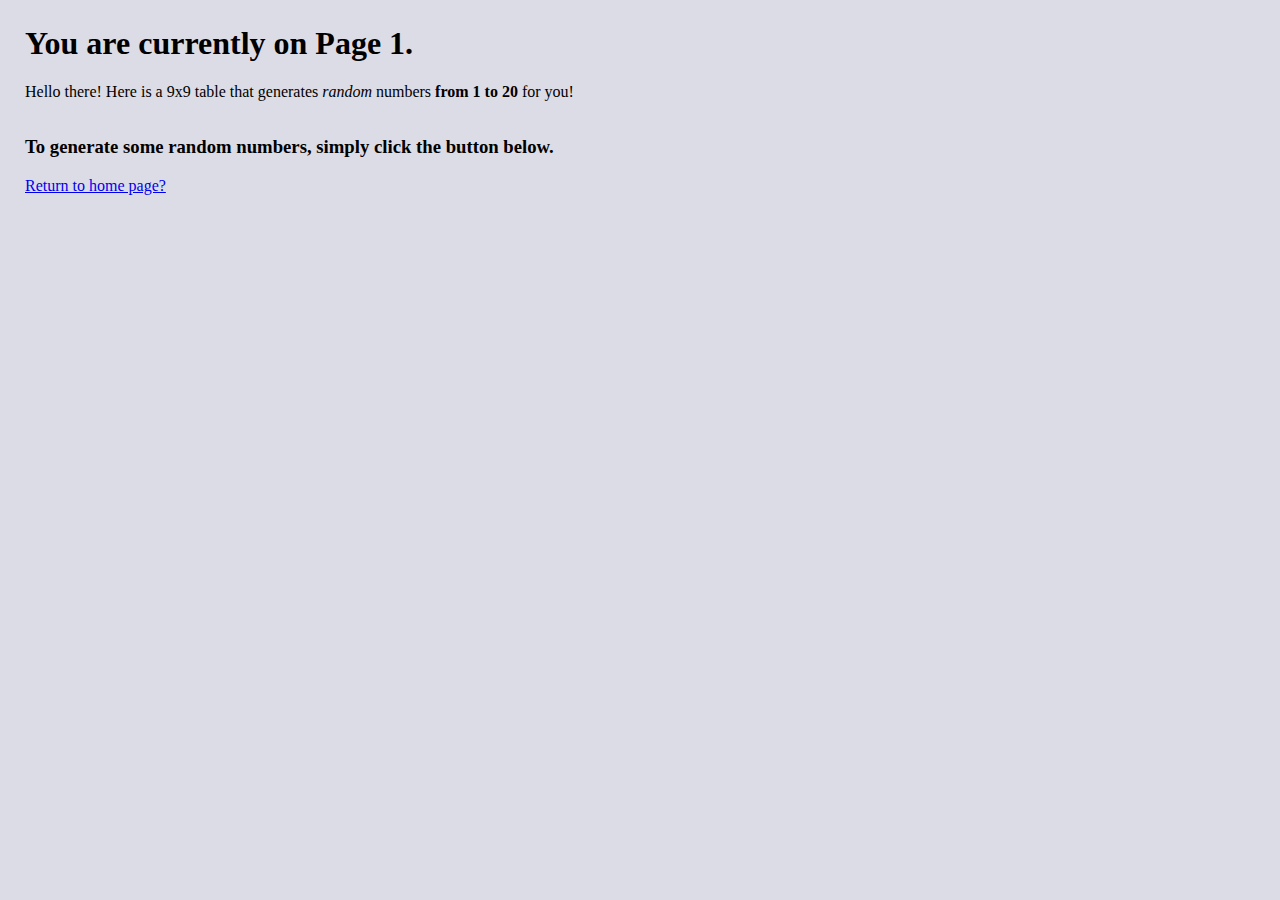
==== page1.html @ 1e32ca0c "Fulfilled project requirements for Homepage" ====
<!DOCTYPE html>
<html>
    <head>
        <link rel="stylesheet" href="styles.css">
    </head>
    <title>Page 1</title>
    
    <h1> You are currently on Page 1.</h1>
    <p> Hello there! Here is a 9x9 table that generates <em>random</em> numbers <strong>from 1 to 20</strong> for you!</p>


    <table>
        
    </table>


    <h3>To generate some random numbers, simply click the button below.</h3>

    <a href="index.html"> Return to home page? </a>
</html>
---- styles.css ----
body {
    background-color: rgb(220, 220, 230);
    margin: 25px;
}

ol {
  line-height: .5em;
}

.img-center {
    margin-left: auto;
    margin-right: auto;
}

table {
    border-spacing: 50px;
}

.txt-center {
    text-align: center;
}

.center {
    width: 15%;
    margin: auto;
    
}
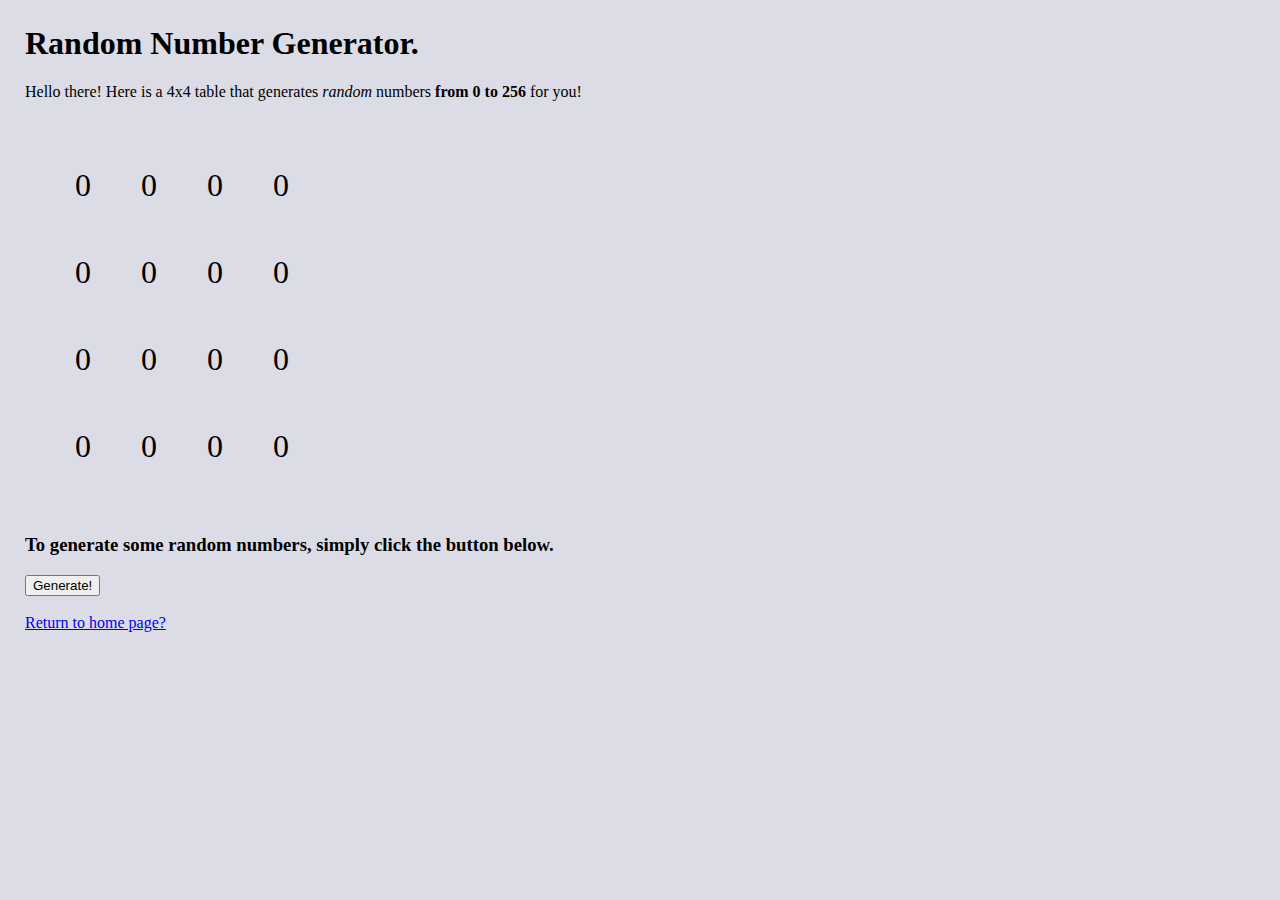
==== commit 36ee6a89: "Implemented random number generator and fixed css file path" ====
--- a/page1.html
+++ b/page1.html
@@ -1,20 +1,59 @@
 <!DOCTYPE html>
 <html>
     <head>
-        <link rel="stylesheet" href="styles.css">
+        <link rel="stylesheet" href="css/styles.css">
+        <title> Random number generator </title>
+       
     </head>
-    <title>Page 1</title>
     
-    <h1> You are currently on Page 1.</h1>
-    <p> Hello there! Here is a 9x9 table that generates <em>random</em> numbers <strong>from 1 to 20</strong> for you!</p>
 
+    <body>
+        
 
-    <table>
-        
-    </table>
+        <h1> Random Number Generator.</h1>
+        <p> Hello there! Here is a 4x4 table that generates <em>random</em> numbers <strong>from 0 to 256</strong> for you!</p>
+    
+    
+        <div class="matrix">
+            <table id="rnd-table">
+                <tr>
+                    <td>0</td>
+                    <td>0</td>
+                    <td>0</td>
+                    <td>0</td>
+                </tr>
+                <tr>
+                    <td>0</td>
+                    <td>0</td>
+                    <td>0</td>
+                    <td>0</td>
+                </tr>
+                <tr>
+                    <td>0</td>
+                    <td>0</td>
+                    <td>0</td>
+                    <td>0</td>
+                </tr>
+                <tr>
+                    <td>0</td>
+                    <td>0</td>
+                    <td>0</td>
+                    <td>0</td>
+                </tr>
+            </table>
+        </div>
+       
+    
+    
+        <h3>To generate some random numbers, simply click the button below.</h3>
+    
+        <button id="rnd-button">Generate!</button>
+        <br><br>
+        <a href="index.html"> Return to home page? </a>     
 
+        <script src="js/numbergen.js"></script>
+    </body>
 
-    <h3>To generate some random numbers, simply click the button below.</h3>
-
-    <a href="index.html"> Return to home page? </a>
+    
+   
 </html>--- a/css/styles.css
+++ b/css/styles.css
@@ -0,0 +1,34 @@
+body {
+    background-color: rgb(220, 220, 230);
+    margin: 25px;
+}
+
+ol {
+  line-height: .5em;
+}
+
+.img-center {
+    margin-left: auto;
+    margin-right: auto;
+}
+
+table {
+    border-spacing: 50px;
+}
+
+.txt-center {
+    text-align: center;
+}
+
+.center {
+    width: 15%;
+    margin: auto;
+    
+}
+
+.matrix, table,tr,td {
+   padding: 0px;
+   text-align: center;
+   font-size: xx-large;
+}
+
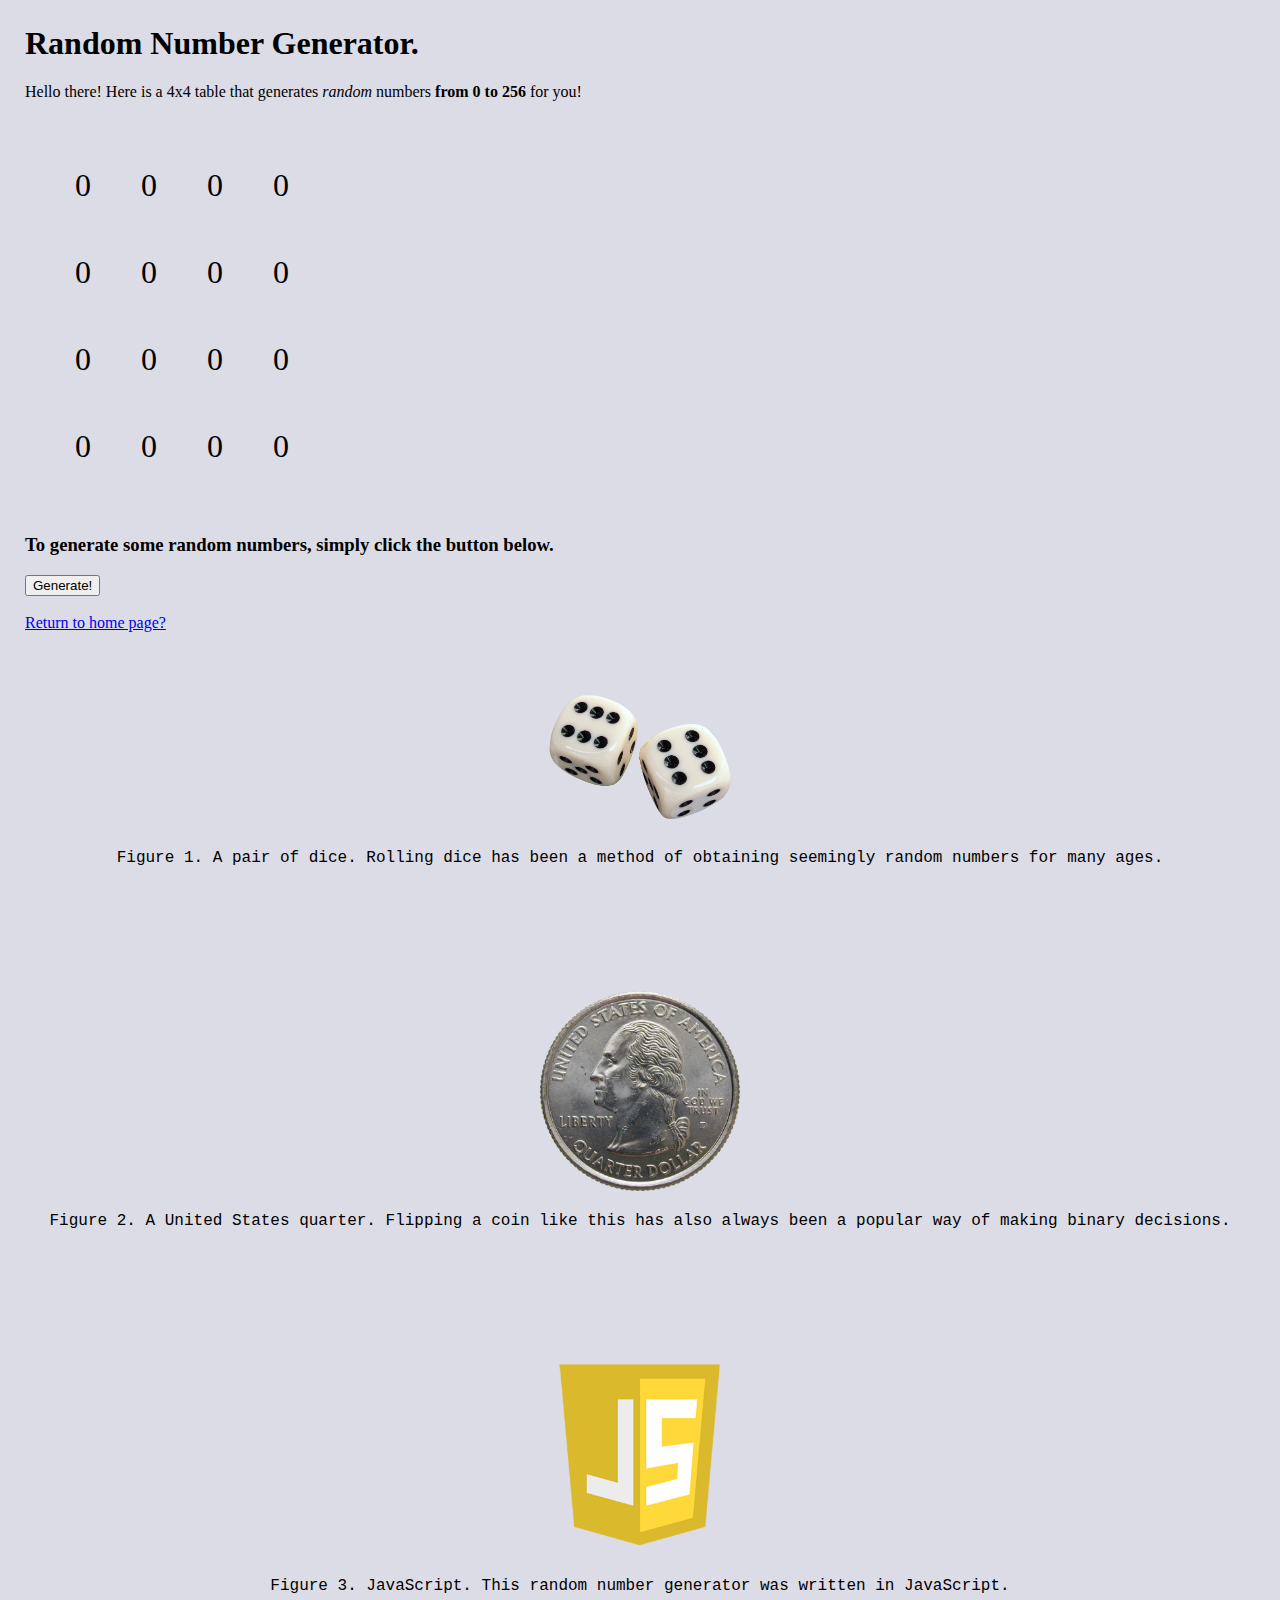
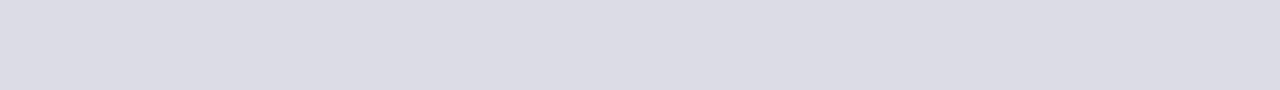
==== commit c835b2ff: "In random number generator page, added 3 images with captions." ====
--- a/page1.html
+++ b/page1.html
@@ -1,59 +1,90 @@
 <!DOCTYPE html>
 <html>
-    <head>
-        <link rel="stylesheet" href="css/styles.css">
-        <title> Random number generator </title>
-       
-    </head>
-    
 
-    <body>
-        
+<head>
+    <link rel="stylesheet" href="css/styles.css">
+    <title> Random number generator </title>
 
-        <h1> Random Number Generator.</h1>
-        <p> Hello there! Here is a 4x4 table that generates <em>random</em> numbers <strong>from 0 to 256</strong> for you!</p>
-    
-    
-        <div class="matrix">
-            <table id="rnd-table">
-                <tr>
-                    <td>0</td>
-                    <td>0</td>
-                    <td>0</td>
-                    <td>0</td>
-                </tr>
-                <tr>
-                    <td>0</td>
-                    <td>0</td>
-                    <td>0</td>
-                    <td>0</td>
-                </tr>
-                <tr>
-                    <td>0</td>
-                    <td>0</td>
-                    <td>0</td>
-                    <td>0</td>
-                </tr>
-                <tr>
-                    <td>0</td>
-                    <td>0</td>
-                    <td>0</td>
-                    <td>0</td>
-                </tr>
-            </table>
-        </div>
-       
-    
-    
-        <h3>To generate some random numbers, simply click the button below.</h3>
-    
-        <button id="rnd-button">Generate!</button>
-        <br><br>
-        <a href="index.html"> Return to home page? </a>     
+</head>
 
-        <script src="js/numbergen.js"></script>
-    </body>
 
-    
-   
+<body>
+
+
+    <h1> Random Number Generator.</h1>
+    <p> Hello there! Here is a 4x4 table that generates <em>random</em> numbers <strong>from 0 to 256</strong> for you!
+    </p>
+
+
+    <div class="matrix">
+        <table id="rnd-table">
+            <tr>
+                <td>0</td>
+                <td>0</td>
+                <td>0</td>
+                <td>0</td>
+            </tr>
+            <tr>
+                <td>0</td>
+                <td>0</td>
+                <td>0</td>
+                <td>0</td>
+            </tr>
+            <tr>
+                <td>0</td>
+                <td>0</td>
+                <td>0</td>
+                <td>0</td>
+            </tr>
+            <tr>
+                <td>0</td>
+                <td>0</td>
+                <td>0</td>
+                <td>0</td>
+            </tr>
+        </table>
+    </div>
+
+
+
+    <h3>To generate some random numbers, simply click the button below.</h3>
+
+    <button id="rnd-button">Generate!</button>
+    <br><br>
+    <a href="index.html"> Return to home page? </a>
+
+    <div class="pic-caption">
+        <br><br><br>
+        <td><img src="images/die.png" alt="images/die.png" width="200"></td>
+        <p>Figure 1. A pair of dice. Rolling dice has been a method of obtaining seemingly random numbers for many ages.
+        </p>
+        <br><br><br>
+    </div>
+
+    <div class="pic-caption">
+        <br><br><br>
+        <td><img src="images/quarter.png" alt="images/quarter.png" width="200"></td>
+        <p>Figure 2. A United States quarter. Flipping a coin like this has also always been a popular way of making
+            binary decisions.</p>
+        <br><br><br>
+    </div>
+
+    <div class="pic-caption">
+        <br><br><br>
+        <td><img src="images/js.png" alt="images/js.png" width="360"></td>
+        <p>Figure 3. JavaScript. This random number generator was written in JavaScript.</p>
+        <br><br><br>
+    </div>
+
+
+
+
+
+
+
+    <script src="js/numbergen.js"></script>
+</body>
+
+
+
 </html>--- a/css/styles.css
+++ b/css/styles.css
@@ -32,3 +32,8 @@
    font-size: xx-large;
 }
 
+.pic-caption {
+    text-align: center;
+    font-family: 'Courier New', Courier, monospace;
+}
+
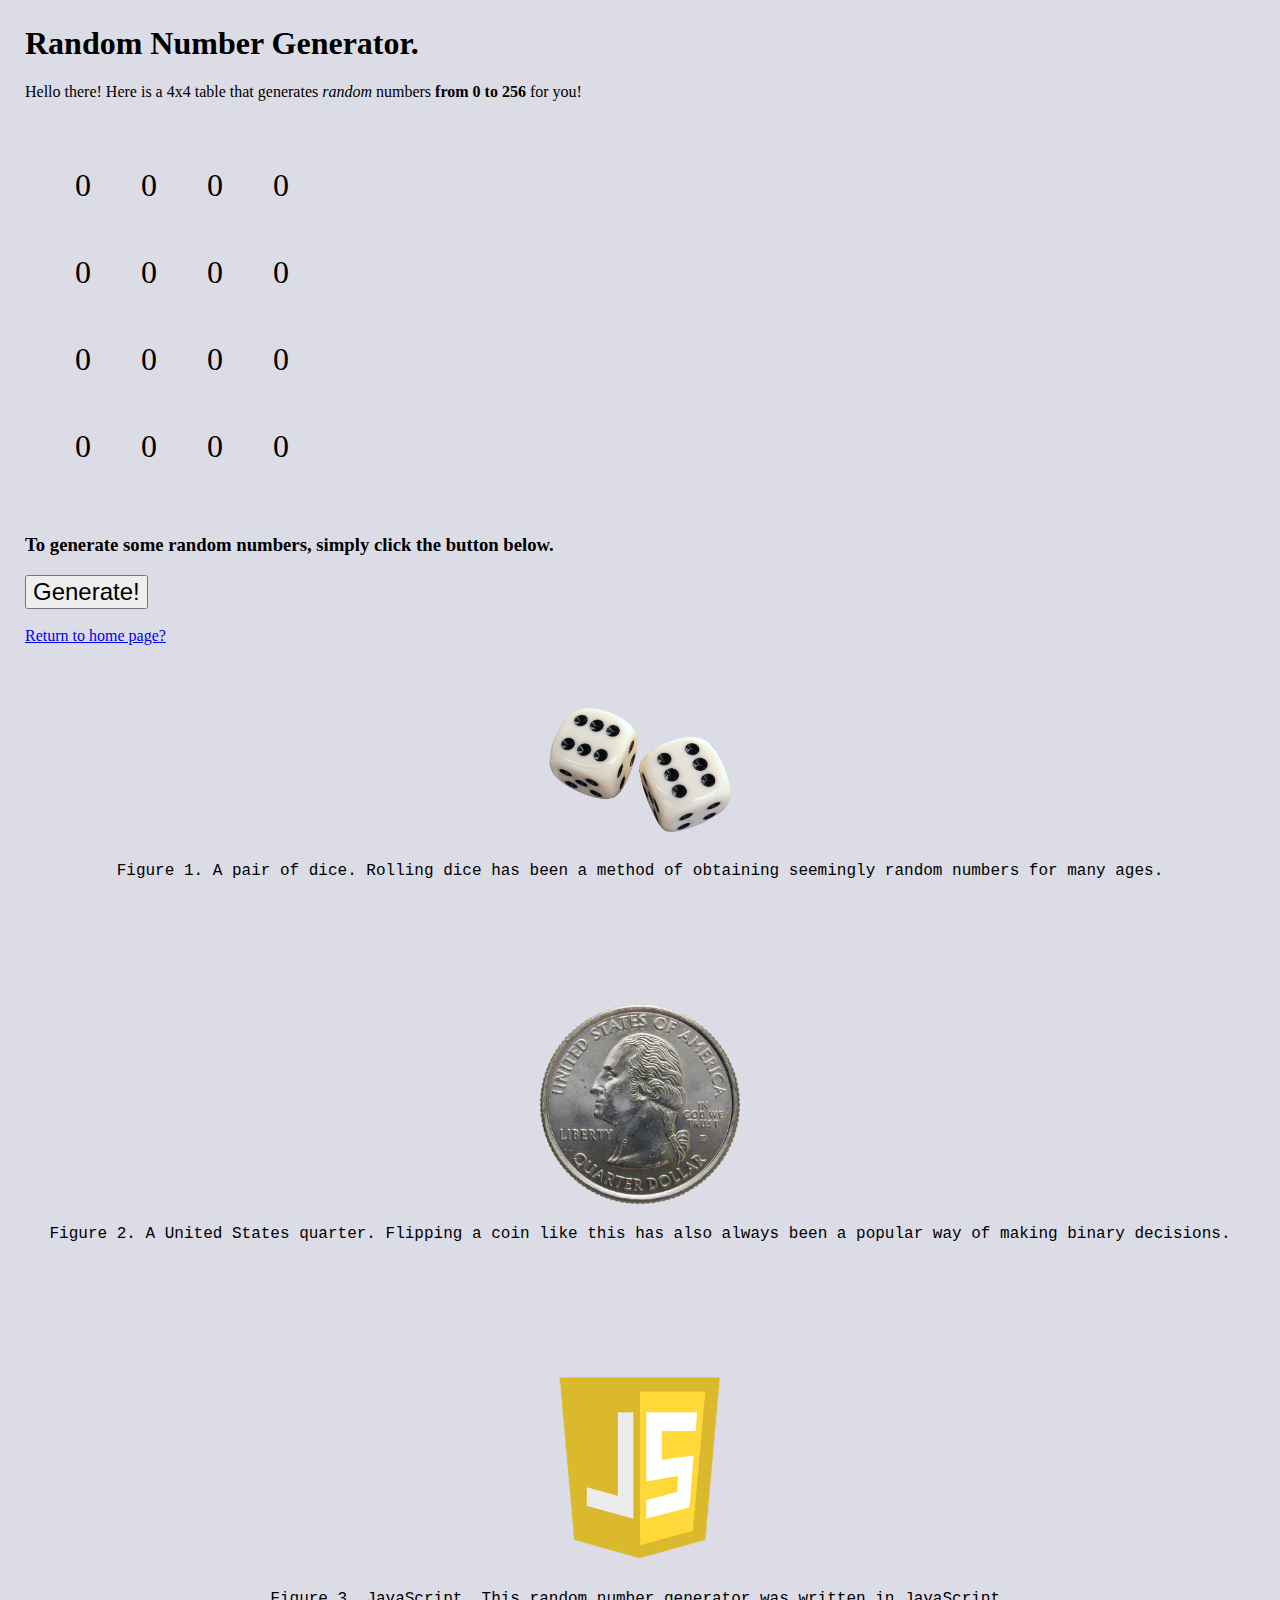
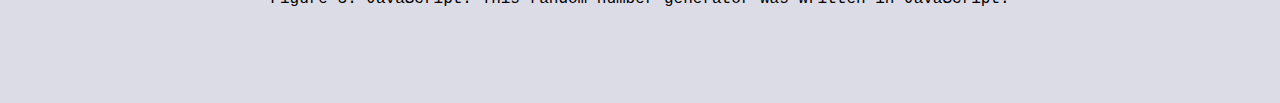
==== commit 24f1fba0: "Implement team score keeper system" ====
--- a/page1.html
+++ b/page1.html
@@ -6,7 +6,6 @@
     <title> Random number generator </title>
 
 </head>
-
 
 <body>
 
@@ -17,7 +16,7 @@
 
 
     <div class="matrix">
-        <table id="rnd-table">
+        <table class="table-space-out" id="rnd-table">
             <tr>
                 <td>0</td>
                 <td>0</td>
@@ -49,7 +48,10 @@
 
     <h3>To generate some random numbers, simply click the button below.</h3>
 
-    <button id="rnd-button">Generate!</button>
+
+    <button class="large-font" id="rnd-button">Generate!</button>
+
+
     <br><br>
     <a href="index.html"> Return to home page? </a>
 
--- a/css/styles.css
+++ b/css/styles.css
@@ -12,7 +12,7 @@
     margin-right: auto;
 }
 
-table {
+.wide-spacing {
     border-spacing: 50px;
 }
 
@@ -37,3 +37,25 @@
     font-family: 'Courier New', Courier, monospace;
 }
 
+.outlined-table {
+    border: 1px solid;
+    width: 50%;
+    
+}
+
+.table-wider {
+    width: 50%;
+}
+
+.large-button {
+    width: 120px;
+    height: 50px;
+}
+
+.large-font {
+    font-size: x-large;
+}
+
+.table-space-out {
+    border-spacing: 50px;
+}